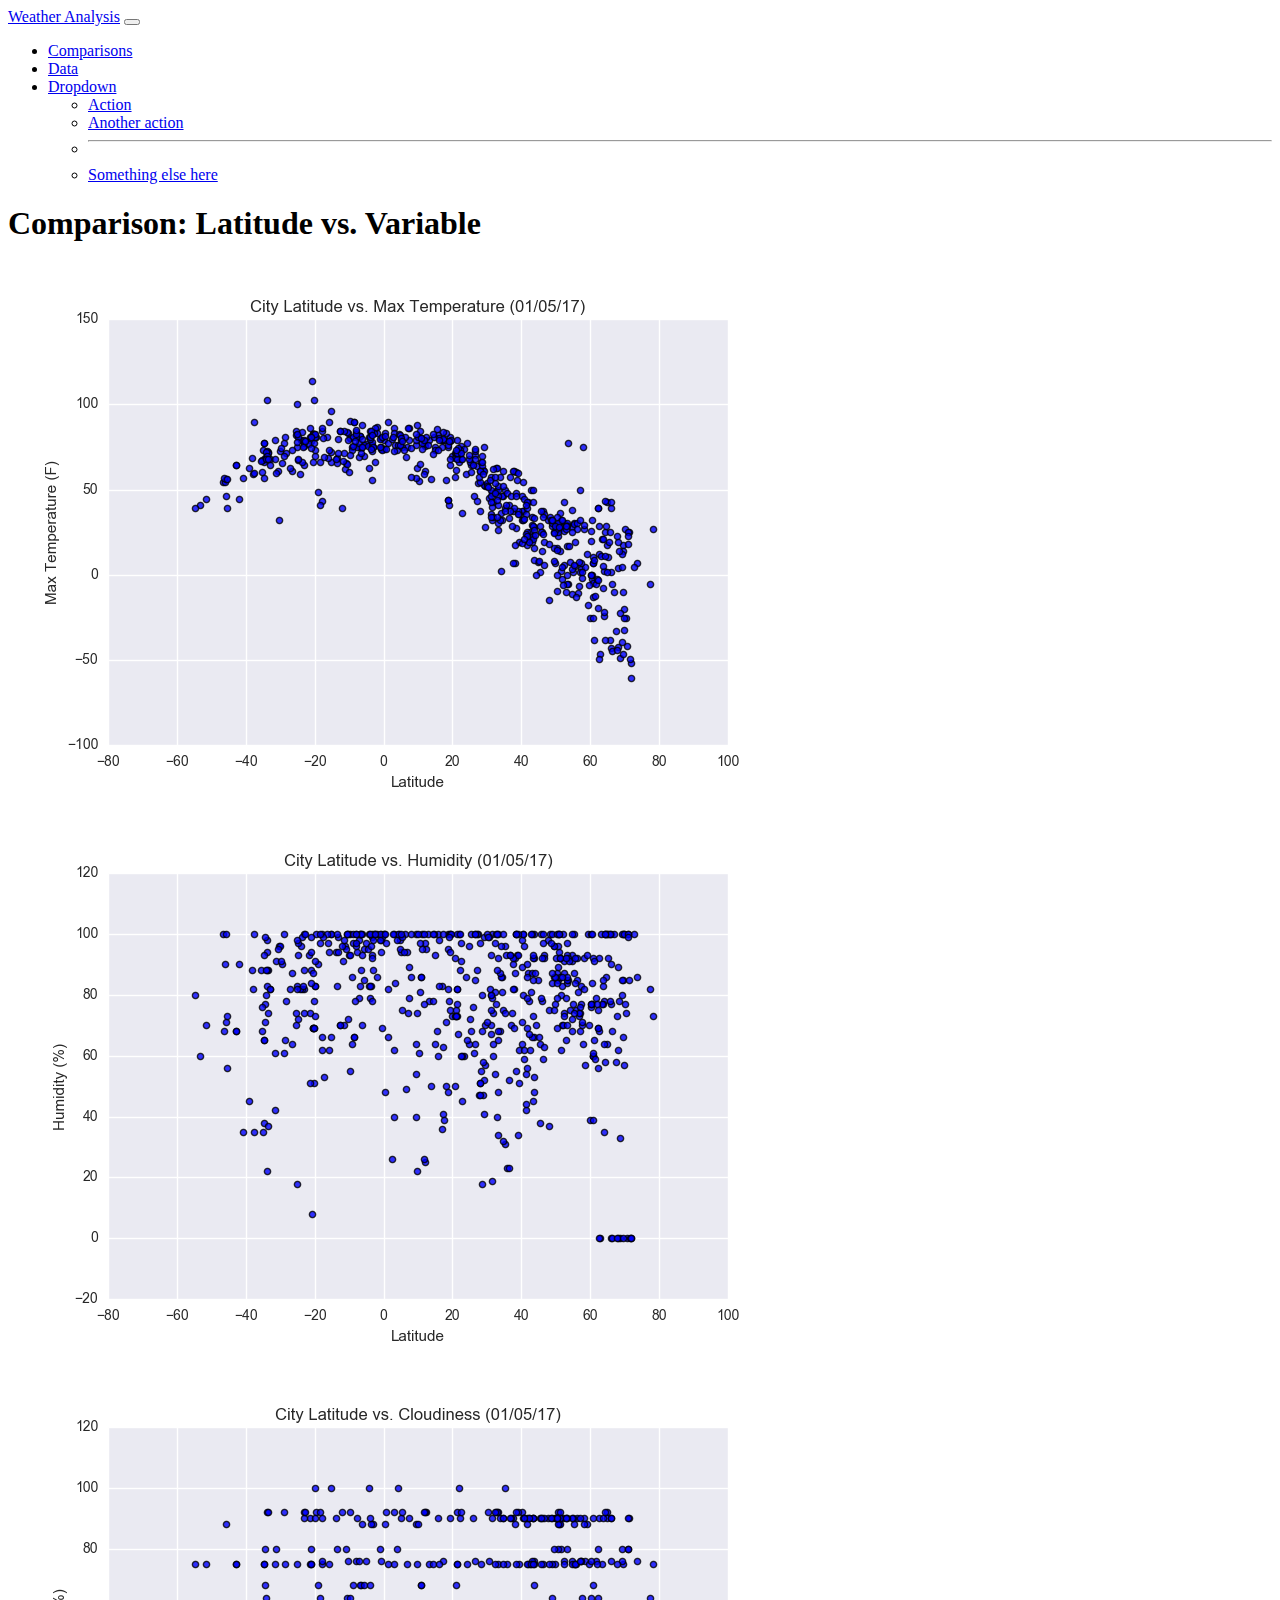
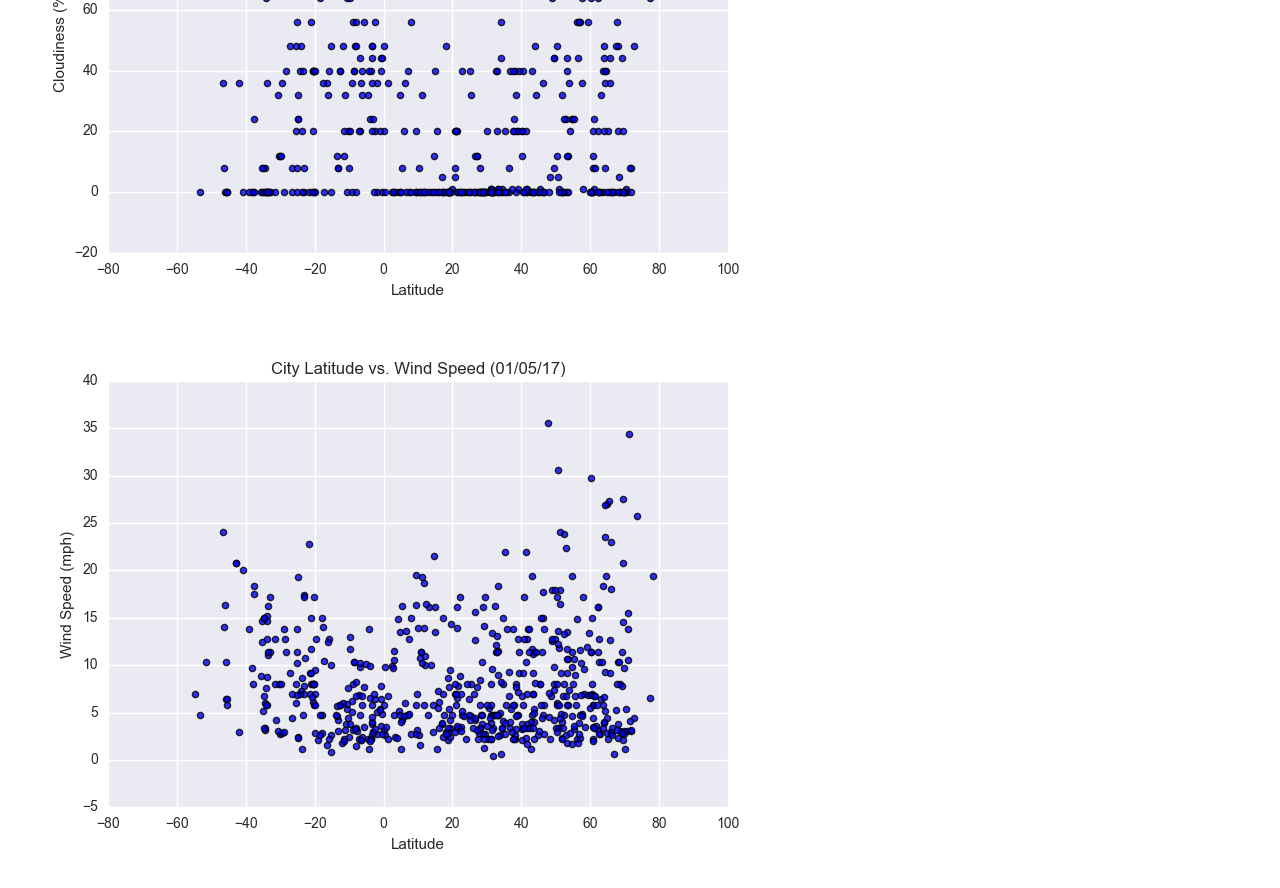
==== comparisons.html @ 36a95840 "set up home, comparisons, and data links on all pages" ====
<!DOCTYPE html>
<html lang="en-us">

    <head>

    <meta charset="UTF-8">
    <meta name="viewport" content="width=device-width, initial-scale=1">
    

    <!-- Bring in our bootstrap stylesheet -->
        <link href="https://cdn.jsdelivr.net/npm/bootstrap@5.0.1/dist/css/bootstrap.min.css" rel="stylesheet" integrity="sha384-+0n0xVW2eSR5OomGNYDnhzAbDsOXxcvSN1TPprVMTNDbiYZCxYbOOl7+AMvyTG2x" crossorigin="anonymous">
        <link rel="stylesheet" href="style.css">

        <title>Comparisons Page</title>

    </head>

    <body>
        
        <nav class="navbar navbar-expand-lg navbar-light bg-light">
            <div class="container-fluid">
                <a class="navbar-brand" href="index.html">Weather Analysis</a>
                <button class="navbar-toggler" type="button" data-bs-toggle="collapse" data-bs-target="#navbarSupportedContent" aria-controls="navbarSupportedContent" aria-expanded="false" aria-label="Toggle navigation">
                    <span class="navbar-toggler-icon"></span>
                </button>
                <div class="collapse navbar-collapse" id="navbarSupportedContent">
                    <ul class="navbar-nav me-auto mb-2 mb-lg-0">
                        <li class="nav-item">
                            <a class="nav-link active" aria-current="page" href="comparisons.html">Comparisons</a>
                        </li>
                        <li class="nav-item">
                            <a class="nav-link" href="data.html">Data</a>
                        </li>
                        <li class="nav-item dropdown">
                            <a class="nav-link dropdown-toggle" href="#" id="navbarDropdown" role="button" data-bs-toggle="dropdown" aria-expanded="false">
                            Dropdown
                            </a>
                            <ul class="dropdown-menu" aria-labelledby="navbarDropdown">
                                <li><a class="dropdown-item" href="#">Action</a></li>
                                <li><a class="dropdown-item" href="#">Another action</a></li>
                                <li><hr class="dropdown-divider"></li>
                                <li><a class="dropdown-item" href="#">Something else here</a></li>
                            </ul>
                        </li>
                    </ul>
                </div>
            </div>
        </nav>    
        
        <div class="container">

            <div class = "row">
                <div class = "col"> 
                    <div class = "bg-light text-primary text-center">
                        <h1>Comparison: Latitude vs. Variable</h3>
                    </div>
                </div>        
            </div>

            <div class = "row">       
                <div class = "col-6">                    
                    <a href="visual1.html"><img src="Resources\assets\images\Fig1.png" class = "img-fluid"></a>                    
                </div>

                <div class = "col-6">                    
                    <a href="visual2.html"><img src="Resources\assets\images\Fig2.png" class = "img-fluid"></a>                
                </div>
            </div>
            
            <div class = "row">
                <div class = "col-6">
                    <a href="visual3.html"><img src="Resources\assets\images\Fig3.png" class = "img-fluid"></a>
                </div>

                <div class = "col-6">
                    <a href="visual4.html"><img src="Resources\assets\images\Fig4.png" class = "img-fluid"></a>
                </div>
            </div>

        <script src="https://cdn.jsdelivr.net/npm/bootstrap@5.0.1/dist/js/bootstrap.bundle.min.js" integrity="sha384-gtEjrD/SeCtmISkJkNUaaKMoLD0//ElJ19smozuHV6z3Iehds+3Ulb9Bn9Plx0x4" crossorigin="anonymous"></script>
    </body>

    </html>
---- style.css ----
/* body{
    background-color: black;
}  */

/* h1{
    color: darkred;
    font-family: Verdana, Geneva, Tahoma, sans-serif;
    font-weight: bold;
    font-variant: small-caps;
    font-size: 45px;
}

h3{
    color: darkred;
    font-family: Verdana, Geneva, Tahoma, sans-serif;
    font-variant: small-caps;

}   

p{
    font-family: Verdana, Geneva, Tahoma, sans-serif; 
} */
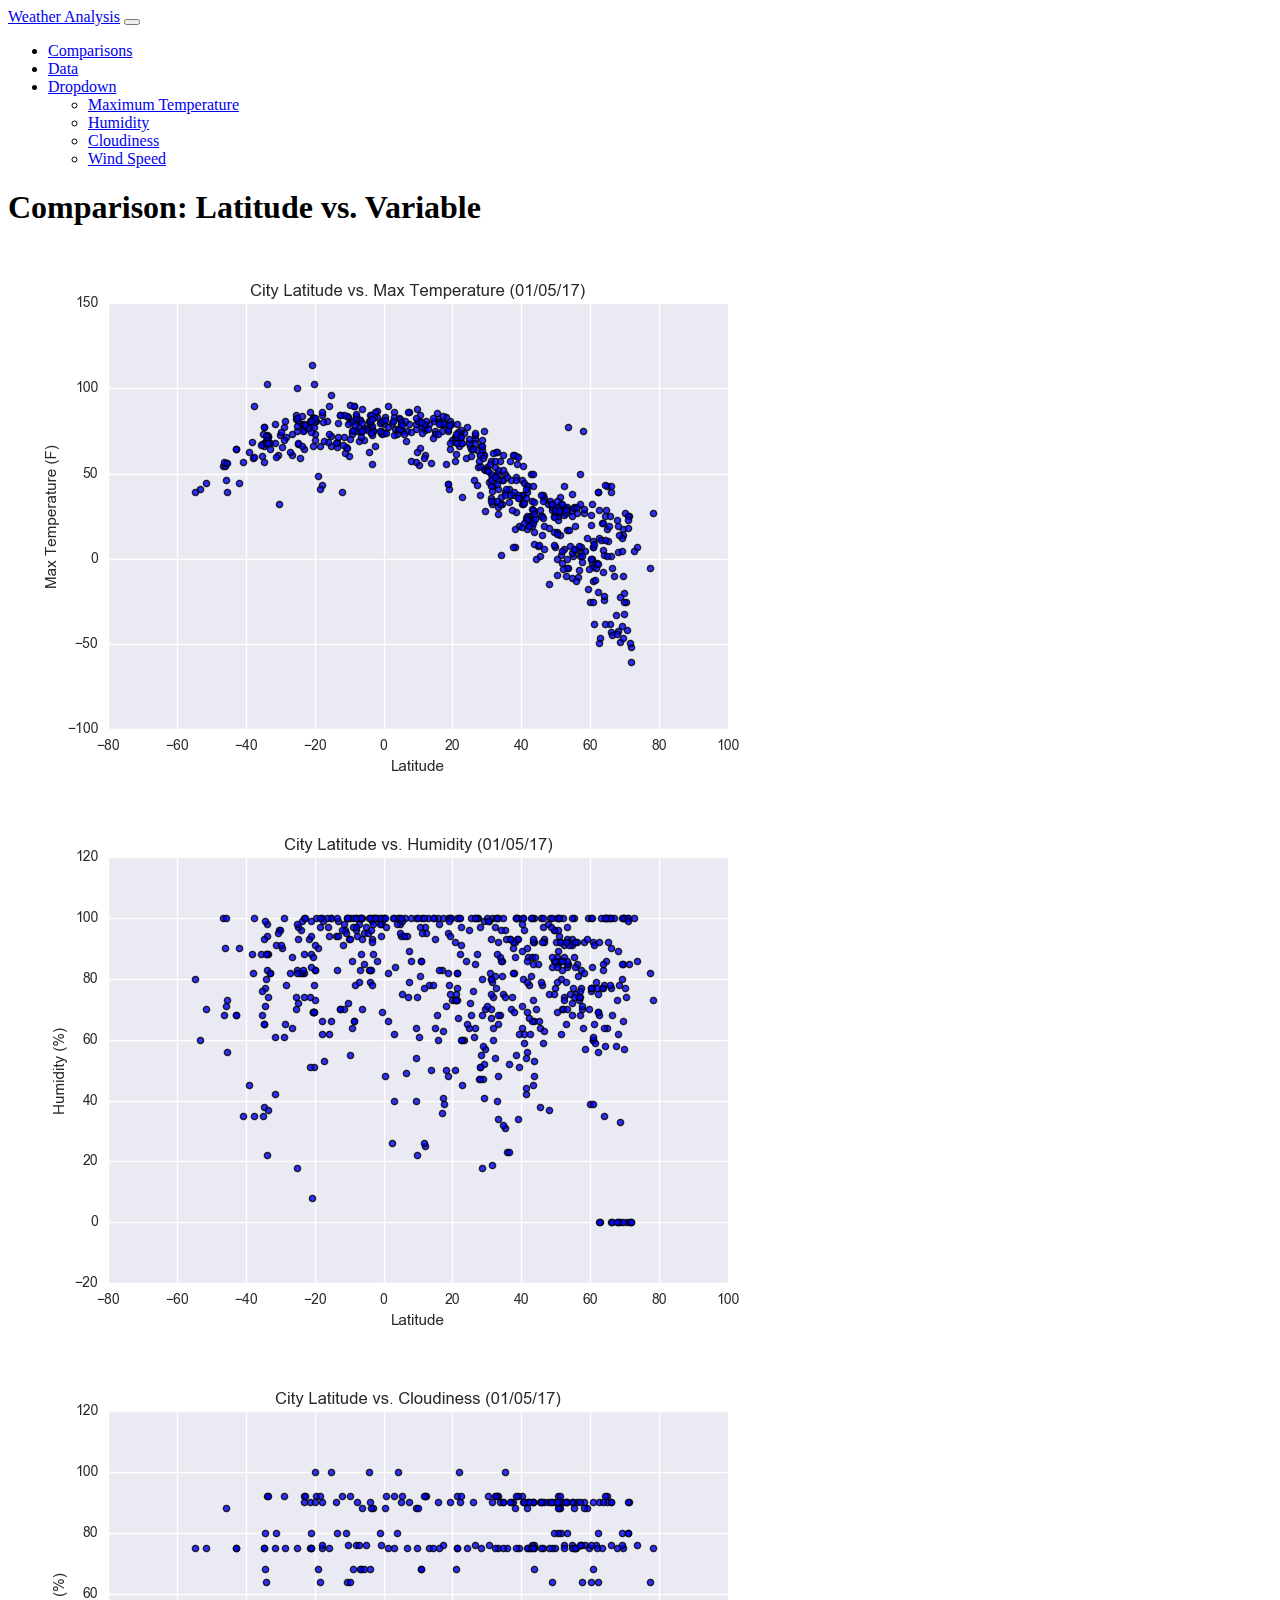
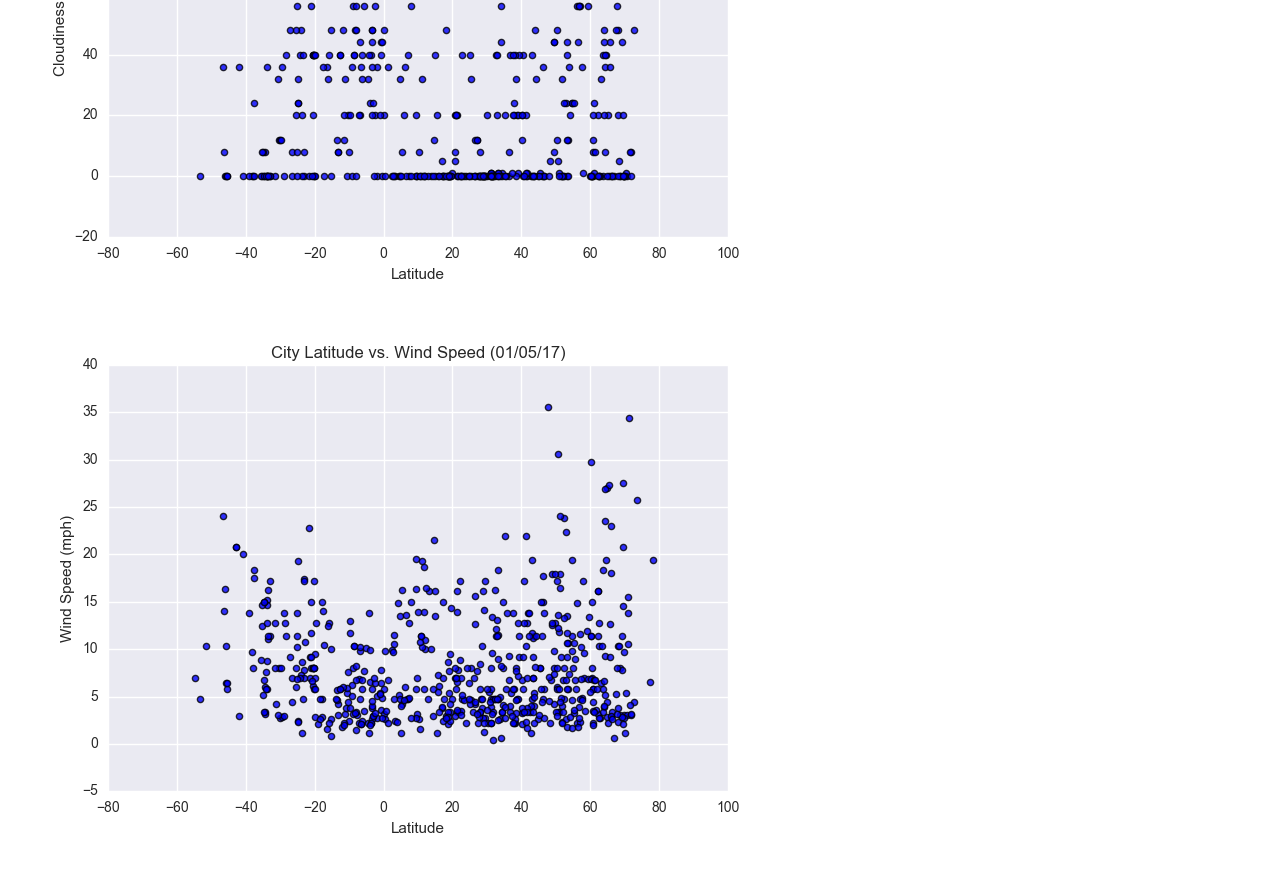
==== commit e439189d: "set up dropdown menus on all pages" ====
--- a/comparisons.html
+++ b/comparisons.html
@@ -36,10 +36,10 @@
                             Dropdown
                             </a>
                             <ul class="dropdown-menu" aria-labelledby="navbarDropdown">
-                                <li><a class="dropdown-item" href="#">Action</a></li>
-                                <li><a class="dropdown-item" href="#">Another action</a></li>
-                                <li><hr class="dropdown-divider"></li>
-                                <li><a class="dropdown-item" href="#">Something else here</a></li>
+                                <li><a class="dropdown-item" href="visual1.html">Maximum Temperature</a></li>
+                                <li><a class="dropdown-item" href="visual2.html">Humidity</a></li>
+                                <li><a class="dropdown-item" href="visual3.html">Cloudiness</a></li>
+                                <li><a class="dropdown-item" href="visual4.html">Wind Speed</a></li>
                             </ul>
                         </li>
                     </ul>
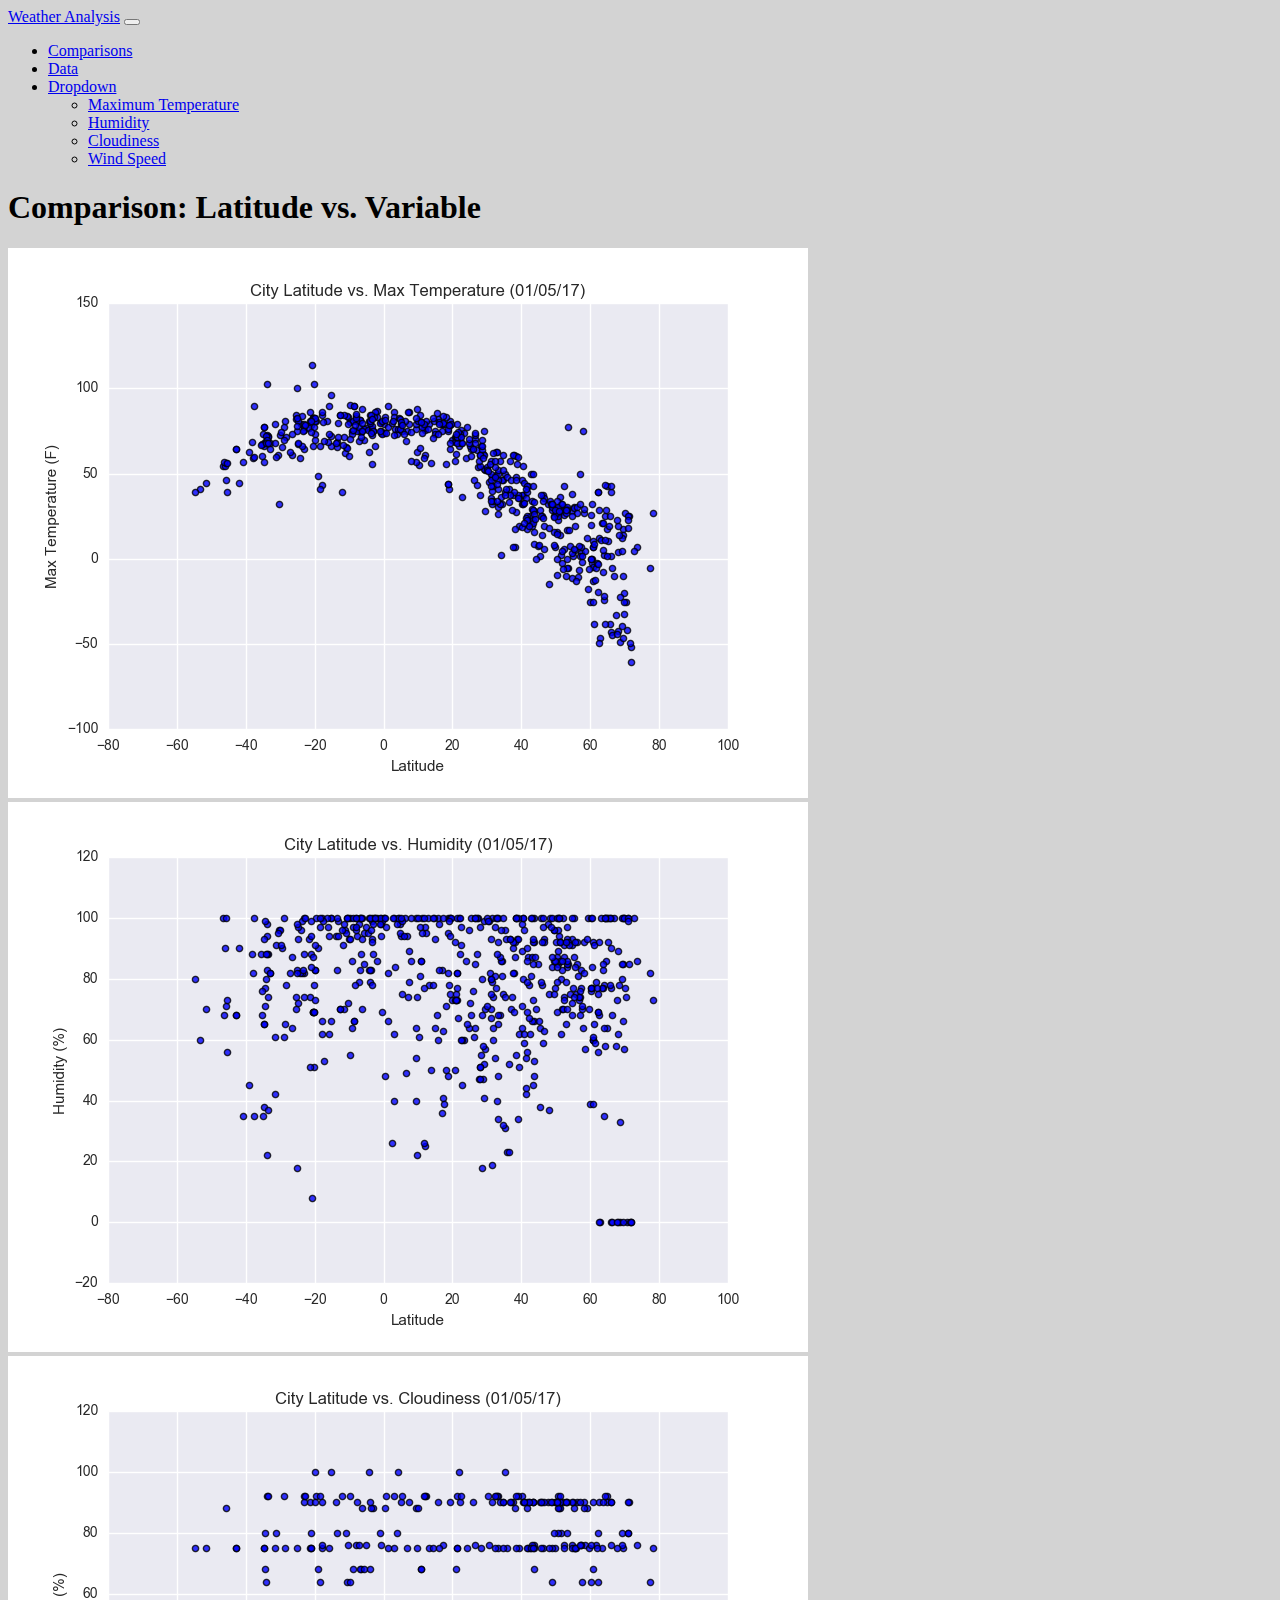
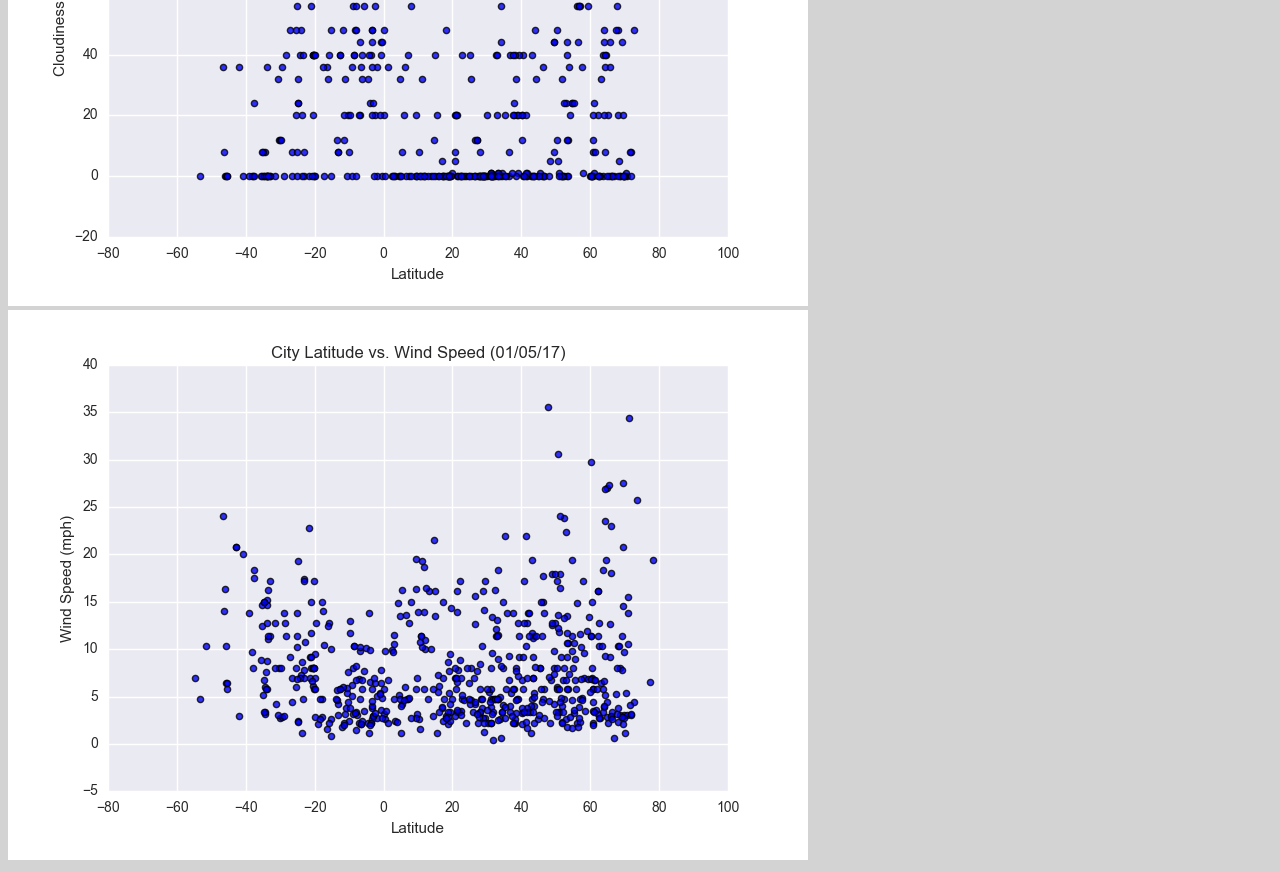
==== commit d7b6dd39: "changed background color of all pages using css"" ====
--- a/comparisons.html
+++ b/comparisons.html
@@ -17,7 +17,7 @@
 
     <body>
         
-        <nav class="navbar navbar-expand-lg navbar-light bg-light">
+        <nav class="navbar navbar-expand-lg navbar-light bg-primary">
             <div class="container-fluid">
                 <a class="navbar-brand" href="index.html">Weather Analysis</a>
                 <button class="navbar-toggler" type="button" data-bs-toggle="collapse" data-bs-target="#navbarSupportedContent" aria-controls="navbarSupportedContent" aria-expanded="false" aria-label="Toggle navigation">
@@ -51,28 +51,28 @@
 
             <div class = "row">
                 <div class = "col"> 
-                    <div class = "bg-light text-primary text-center">
+                    <div class = "bg-light text-body text-center border border-primary border-5 rounded p-5 m-3">
                         <h1>Comparison: Latitude vs. Variable</h3>
                     </div>
                 </div>        
             </div>
 
-            <div class = "row">       
-                <div class = "col-6">                    
+            <div class = "row justify-content-center">       
+                <div class = "col-5 border border-primary border-5 rounded p-3 m-3">                    
                     <a href="visual1.html"><img src="Resources\assets\images\Fig1.png" class = "img-fluid"></a>                    
                 </div>
 
-                <div class = "col-6">                    
+                <div class = "col-5 border border-primary border-5 rounded p-3 m-3">                    
                     <a href="visual2.html"><img src="Resources\assets\images\Fig2.png" class = "img-fluid"></a>                
                 </div>
             </div>
             
-            <div class = "row">
-                <div class = "col-6">
+            <div class = "row justify-content-center">
+                <div class = "col-5 border border-primary border-5 rounded p-3 m-3">
                     <a href="visual3.html"><img src="Resources\assets\images\Fig3.png" class = "img-fluid"></a>
                 </div>
 
-                <div class = "col-6">
+                <div class = "col-5 border border-primary border-5 rounded p-3 m-3">
                     <a href="visual4.html"><img src="Resources\assets\images\Fig4.png" class = "img-fluid"></a>
                 </div>
             </div>
--- a/style.css
+++ b/style.css
@@ -1,22 +1,7 @@
-/* body{
-    background-color: black;
-}  */
-
-/* h1{
-    color: darkred;
-    font-family: Verdana, Geneva, Tahoma, sans-serif;
-    font-weight: bold;
-    font-variant: small-caps;
-    font-size: 45px;
+body {
+    background-color: lightgray;
 }
 
-h3{
-    color: darkred;
-    font-family: Verdana, Geneva, Tahoma, sans-serif;
-    font-variant: small-caps;
-
-}   
-
-p{
-    font-family: Verdana, Geneva, Tahoma, sans-serif; 
-} */
+/* @media (max-width: 576px) {
+    .navbar
+} */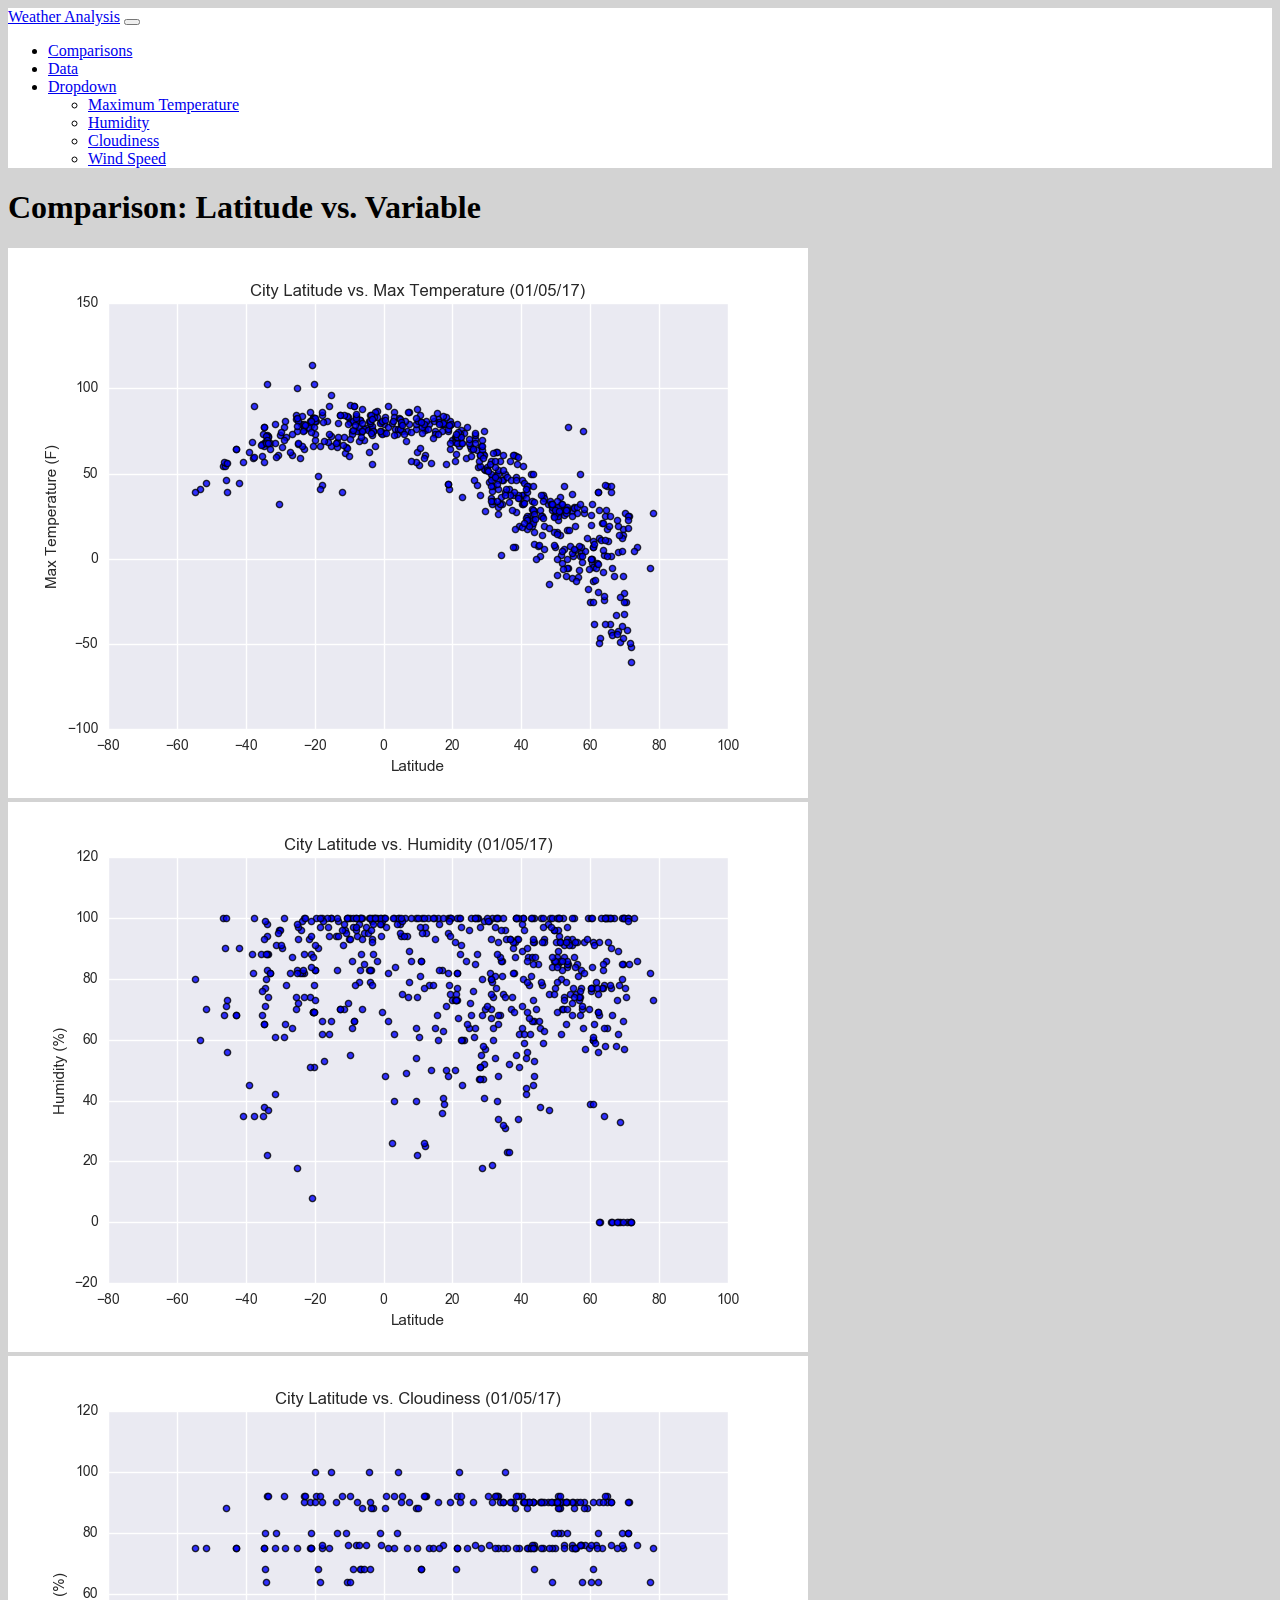
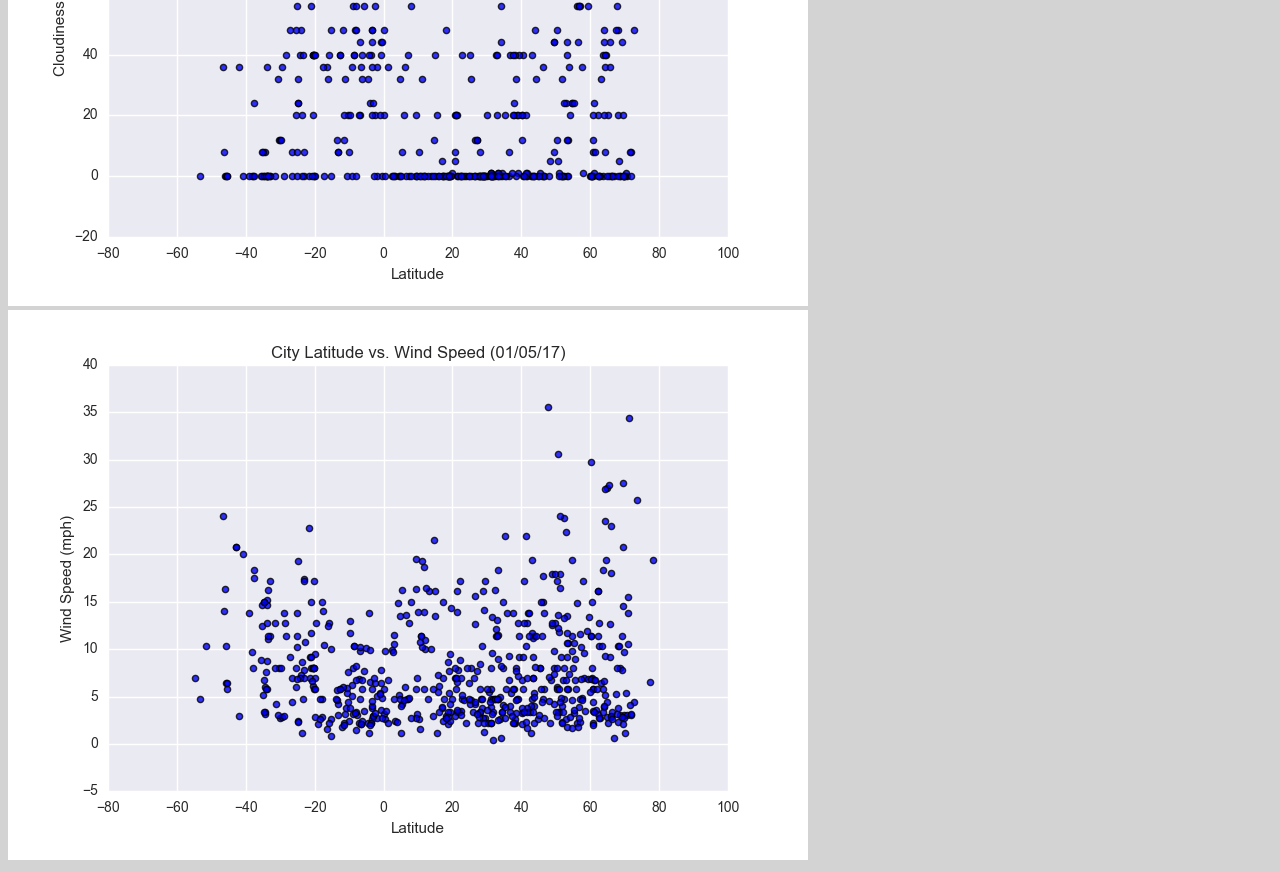
==== commit f2b36ccd: "responsive background color for navbar using css on all pages" ====
--- a/comparisons.html
+++ b/comparisons.html
@@ -17,9 +17,9 @@
 
     <body>
         
-        <nav class="navbar navbar-expand-lg navbar-light bg-primary">
+        <nav class="navbar navbar-expand-lg navbar-light" id = "nav_css">
             <div class="container-fluid">
-                <a class="navbar-brand" href="index.html">Weather Analysis</a>
+                <a class="navbar-brand bg-white border border-primary border-5 p-2 rounded" href="index.html">Weather Analysis</a>
                 <button class="navbar-toggler" type="button" data-bs-toggle="collapse" data-bs-target="#navbarSupportedContent" aria-controls="navbarSupportedContent" aria-expanded="false" aria-label="Toggle navigation">
                     <span class="navbar-toggler-icon"></span>
                 </button>
@@ -51,28 +51,28 @@
 
             <div class = "row">
                 <div class = "col"> 
-                    <div class = "bg-light text-body text-center border border-primary border-5 rounded p-5 m-3">
+                    <div class = "bg-white text-body text-center border border-primary border-5 rounded p-5 m-3">
                         <h1>Comparison: Latitude vs. Variable</h3>
                     </div>
                 </div>        
             </div>
 
             <div class = "row justify-content-center">       
-                <div class = "col-5 border border-primary border-5 rounded p-3 m-3">                    
+                <div class = "col-5 bg-white border border-primary border-5 rounded p-3 m-3">                    
                     <a href="visual1.html"><img src="Resources\assets\images\Fig1.png" class = "img-fluid"></a>                    
                 </div>
 
-                <div class = "col-5 border border-primary border-5 rounded p-3 m-3">                    
+                <div class = "col-5 bg-white border border-primary border-5 rounded p-3 m-3">                    
                     <a href="visual2.html"><img src="Resources\assets\images\Fig2.png" class = "img-fluid"></a>                
                 </div>
             </div>
             
             <div class = "row justify-content-center">
-                <div class = "col-5 border border-primary border-5 rounded p-3 m-3">
+                <div class = "col-5 bg-white border border-primary border-5 rounded p-3 m-3">
                     <a href="visual3.html"><img src="Resources\assets\images\Fig3.png" class = "img-fluid"></a>
                 </div>
 
-                <div class = "col-5 border border-primary border-5 rounded p-3 m-3">
+                <div class = "col-5 bg-white border border-primary border-5 rounded p-3 m-3">
                     <a href="visual4.html"><img src="Resources\assets\images\Fig4.png" class = "img-fluid"></a>
                 </div>
             </div>
--- a/style.css
+++ b/style.css
@@ -2,6 +2,12 @@
     background-color: lightgray;
 }
 
-/* @media (max-width: 576px) {
-    .navbar
-} */+#nav_css{
+    background-color: white;
+}
+
+@media (max-width: 576px) {
+#nav_css{
+    background-color: #0d6efd;
+    }
+}
